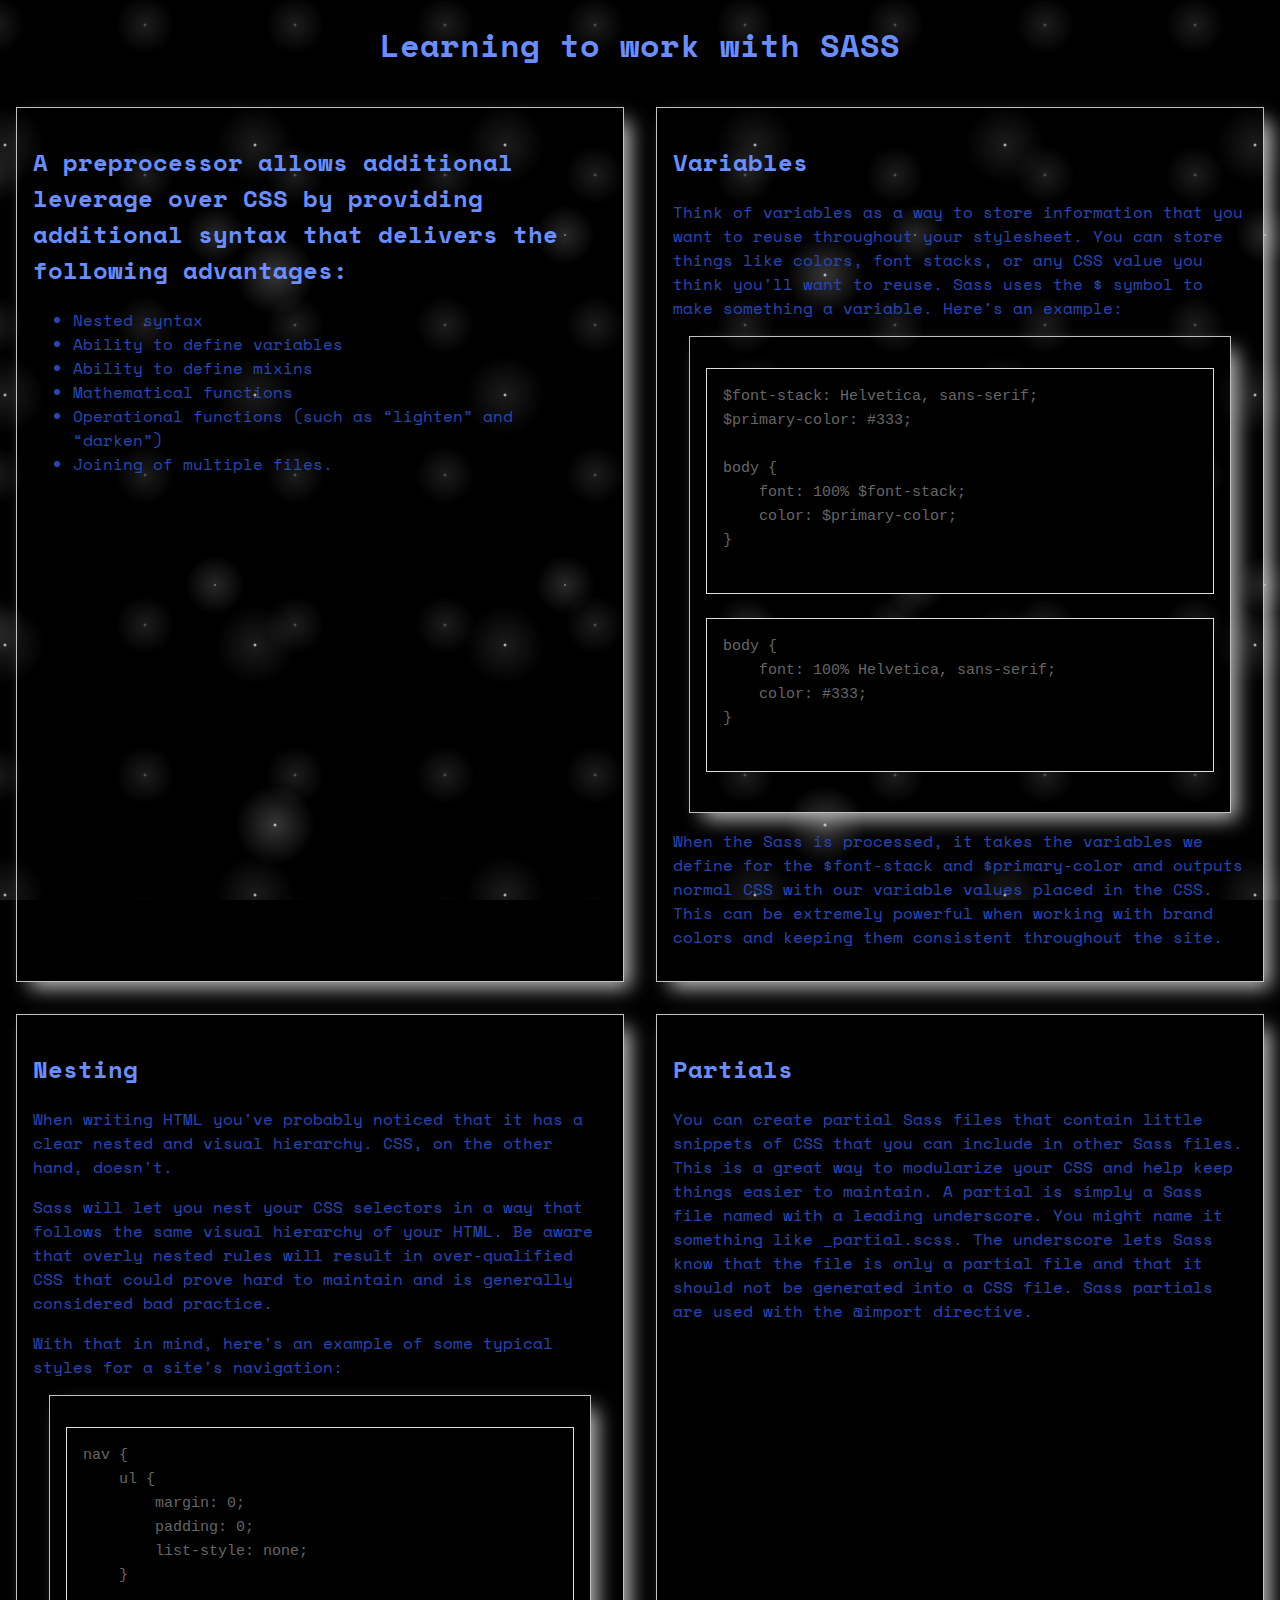
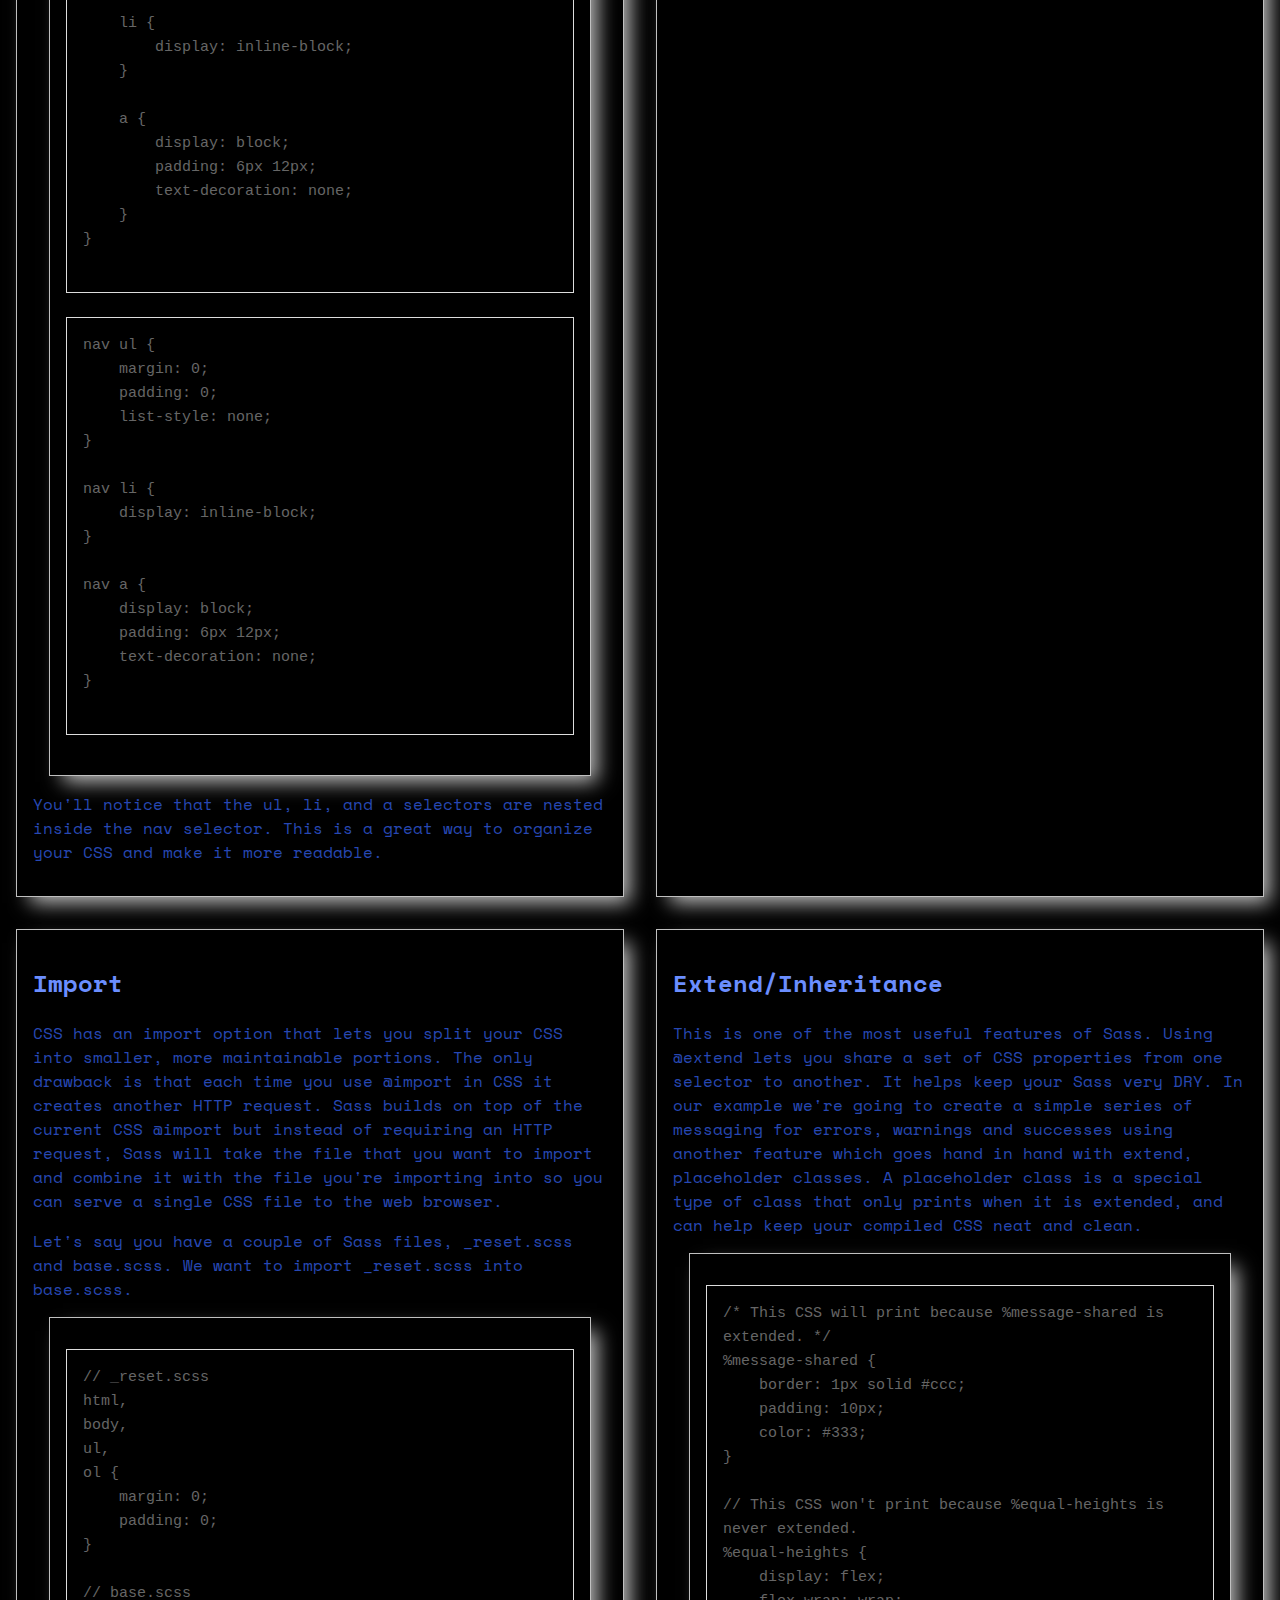
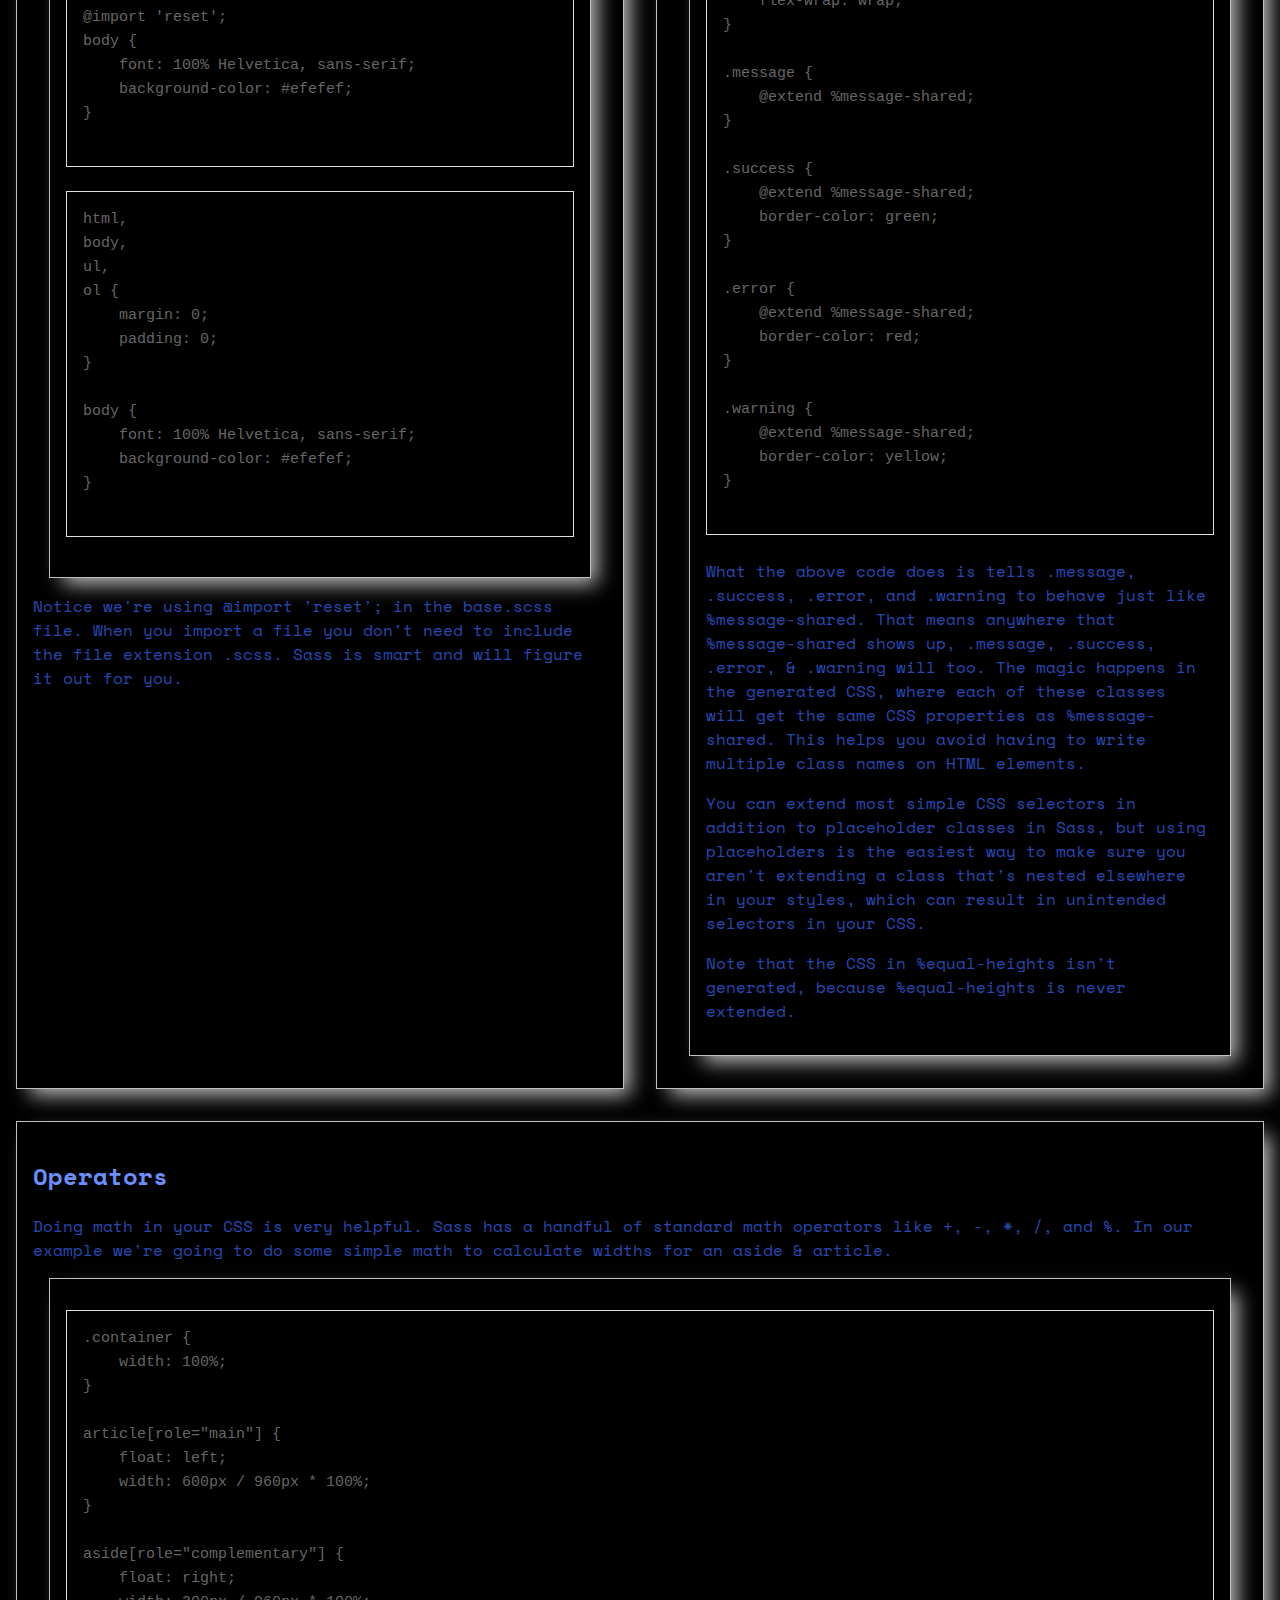
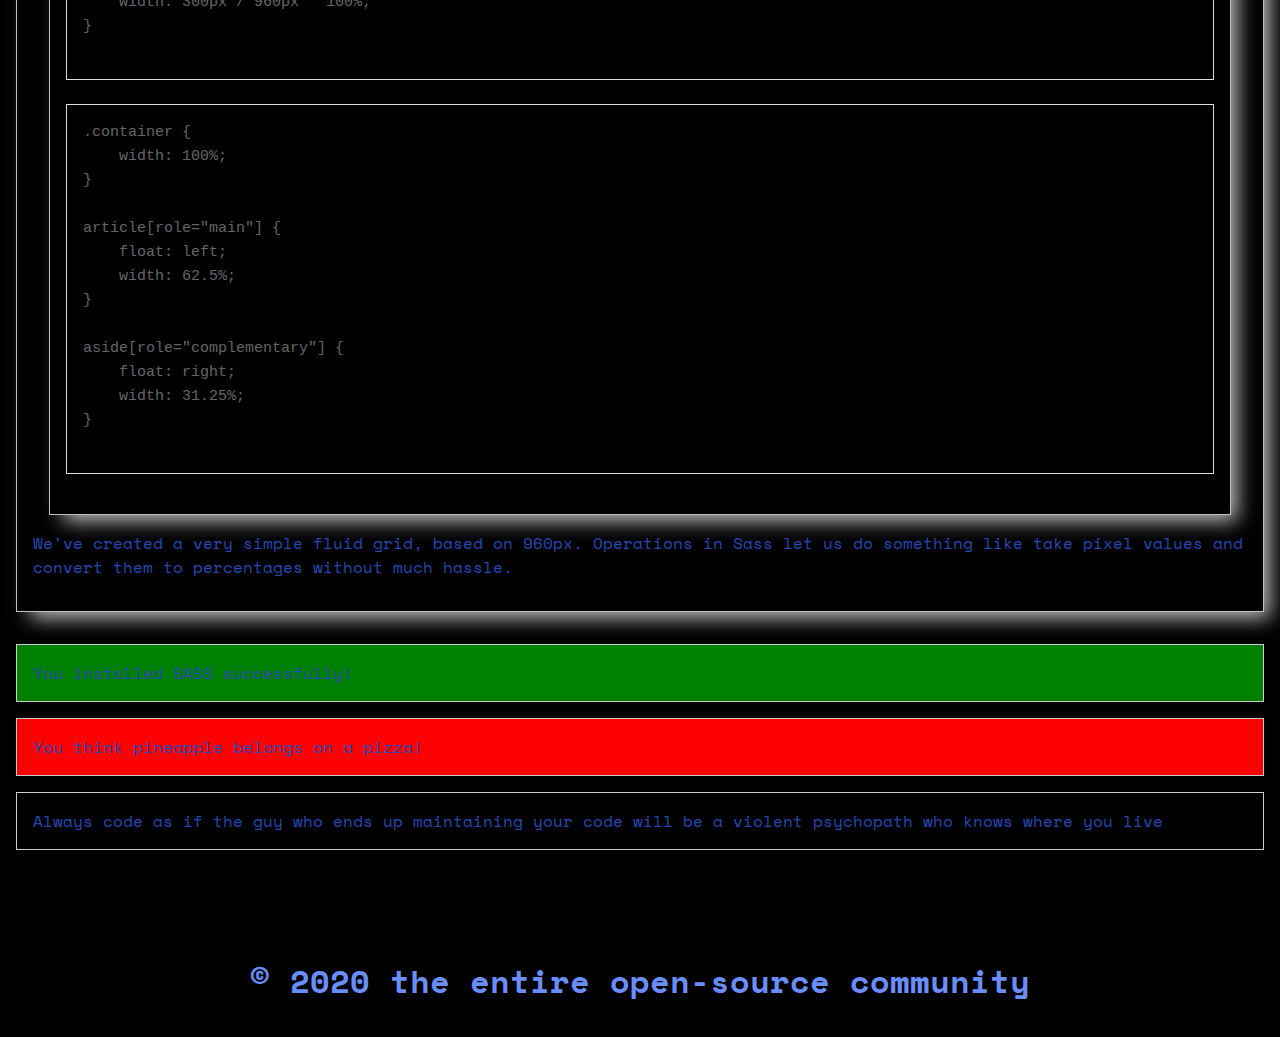
==== index.html @ 773aaebe "Creates a scss file." ====
<!DOCTYPE html>
<html lang="en">

<head>
    <meta charset="UTF-8" />
    <meta name="viewport"
        content="width=device-width, user-scalable=no, initial-scale=1.0, maximum-scale=1.0, minimum-scale=1.0" />
    <meta http-equiv="X-UA-Compatible" content="ie=edge" />
    <title>Learning to work with SASS</title>

    <link href="https://fonts.googleapis.com/css?family=Space+Mono&display=swap" rel="stylesheet" />

    <link href="style.css" type="text/css" rel="stylesheet" />
</head>

<body>
    <header>
        <h1>Learning to work with SASS</h1>
    </header>

    <article>
        <section id="selling-points">
            <h2>
                A preprocessor allows additional leverage over CSS by providing
                additional syntax that delivers the following advantages:
            </h2>

            <ul>
                <li>Nested syntax</li>
                <li>Ability to define variables</li>
                <li>Ability to define mixins</li>
                <li>Mathematical functions</li>
                <li>Operational functions (such as “lighten” and “darken”)</li>
                <li>Joining of multiple files.</li>
            </ul>
        </section>

        <section>
            <h2>Variables</h2>
            <p>
                Think of variables as a way to store information that you want to
                reuse throughout your stylesheet. You can store things like colors,
                font stacks, or any CSS value you think you'll want to reuse. Sass
                uses the $ symbol to make something a variable. Here's an example:
            </p>

            <section>
                <pre class="before">
$font-stack: Helvetica, sans-serif;
$primary-color: #333;

body {
    font: 100% $font-stack;
    color: $primary-color;
}
          </pre>
                <pre class="after">
body {
    font: 100% Helvetica, sans-serif;
    color: #333;
}
          </pre>
            </section>

            <p>
                When the Sass is processed, it takes the variables we define for the
                $font-stack and $primary-color and outputs normal CSS with our
                variable values placed in the CSS. This can be extremely powerful when
                working with brand colors and keeping them consistent throughout the
                site.
            </p>
        </section>

        <section>
            <h2>Nesting</h2>
            <p>
                When writing HTML you've probably noticed that it has a clear nested
                and visual hierarchy. CSS, on the other hand, doesn't.
            </p>

            <p>
                Sass will let you nest your CSS selectors in a way that follows the
                same visual hierarchy of your HTML. Be aware that overly nested rules
                will result in over-qualified CSS that could prove hard to maintain
                and is generally considered bad practice.
            </p>

            <p>
                With that in mind, here's an example of some typical styles for a
                site's navigation:
            </p>

            <section>
                <pre class="before">
nav {
    ul {
        margin: 0;
        padding: 0;
        list-style: none;
    }

    li {
        display: inline-block;
    }

    a {
        display: block;
        padding: 6px 12px;
        text-decoration: none;
    }
}
          </pre>
                <pre class="after">
nav ul {
    margin: 0;
    padding: 0;
    list-style: none;
}

nav li {
    display: inline-block;
}

nav a {
    display: block;
    padding: 6px 12px;
    text-decoration: none;
}
          </pre>
            </section>

            <p>
                You'll notice that the ul, li, and a selectors are nested inside the
                nav selector. This is a great way to organize your CSS and make it
                more readable.
            </p>
        </section>
        <section>
            <h2>Partials</h2>
            <p>
                You can create partial Sass files that contain little snippets of CSS
                that you can include in other Sass files. This is a great way to
                modularize your CSS and help keep things easier to maintain. A partial
                is simply a Sass file named with a leading underscore. You might name
                it something like _partial.scss. The underscore lets Sass know that
                the file is only a partial file and that it should not be generated
                into a CSS file. Sass partials are used with the @import directive.
            </p>
        </section>
        <section>
            <h2>Import</h2>
            <p>
                CSS has an import option that lets you split your CSS into smaller,
                more maintainable portions. The only drawback is that each time you
                use @import in CSS it creates another HTTP request. Sass builds on top
                of the current CSS @import but instead of requiring an HTTP request,
                Sass will take the file that you want to import and combine it with
                the file you're importing into so you can serve a single CSS file to
                the web browser.
            </p>

            <p>
                Let's say you have a couple of Sass files, _reset.scss and base.scss.
                We want to import _reset.scss into base.scss.
            </p>

            <section>
                <pre class="before">
// _reset.scss
html,
body,
ul,
ol {
    margin: 0;
    padding: 0;
}

// base.scss
@import 'reset';
body {
    font: 100% Helvetica, sans-serif;
    background-color: #efefef;
}
          </pre>
                <pre class="after">
html,
body,
ul,
ol {
    margin: 0;
    padding: 0;
}

body {
    font: 100% Helvetica, sans-serif;
    background-color: #efefef;
}
          </pre>
            </section>

            <p>
                Notice we're using @import 'reset'; in the base.scss file. When you
                import a file you don't need to include the file extension .scss. Sass
                is smart and will figure it out for you.
            </p>
        </section>
        <section>
            <h2>Extend/Inheritance</h2>
            <p>
                This is one of the most useful features of Sass. Using @extend lets
                you share a set of CSS properties from one selector to another. It
                helps keep your Sass very DRY. In our example we're going to create a
                simple series of messaging for errors, warnings and successes using
                another feature which goes hand in hand with extend, placeholder
                classes. A placeholder class is a special type of class that only
                prints when it is extended, and can help keep your compiled CSS neat
                and clean.
            </p>
            <section>
                <pre>
/* This CSS will print because %message-shared is extended. */
%message-shared {
    border: 1px solid #ccc;
    padding: 10px;
    color: #333;
}

// This CSS won't print because %equal-heights is never extended.
%equal-heights {
    display: flex;
    flex-wrap: wrap;
}

.message {
    @extend %message-shared;
}

.success {
    @extend %message-shared;
    border-color: green;
}

.error {
    @extend %message-shared;
    border-color: red;
}

.warning {
    @extend %message-shared;
    border-color: yellow;
}
          </pre>

                <p>
                    What the above code does is tells .message, .success, .error, and
                    .warning to behave just like %message-shared. That means anywhere
                    that %message-shared shows up, .message, .success, .error, &
                    .warning will too. The magic happens in the generated CSS, where
                    each of these classes will get the same CSS properties as
                    %message-shared. This helps you avoid having to write multiple class
                    names on HTML elements.
                </p>

                <p>
                    You can extend most simple CSS selectors in addition to placeholder
                    classes in Sass, but using placeholders is the easiest way to make
                    sure you aren't extending a class that's nested elsewhere in your
                    styles, which can result in unintended selectors in your CSS.
                </p>
                <p>
                    Note that the CSS in %equal-heights isn't generated, because
                    %equal-heights is never extended.
                </p>
            </section>
        </section>
        <section>
            <h2>Operators</h2>
            <p>
                Doing math in your CSS is very helpful. Sass has a handful of standard
                math operators like +, -, *, /, and %. In our example we're going to
                do some simple math to calculate widths for an aside & article.
            </p>

            <section>
                <pre class="before">
.container {
    width: 100%;
}

article[role="main"] {
    float: left;
    width: 600px / 960px * 100%;
}

aside[role="complementary"] {
    float: right;
    width: 300px / 960px * 100%;
}
          </pre>
                <pre class="after">
.container {
    width: 100%;
}

article[role="main"] {
    float: left;
    width: 62.5%;
}

aside[role="complementary"] {
    float: right;
    width: 31.25%;
}
          </pre>
            </section>

            <p>
                We've created a very simple fluid grid, based on 960px. Operations in
                Sass let us do something like take pixel values and convert them to
                percentages without much hassle.
            </p>
        </section>
    </article>

    <p class="success">
        You installed SASS successfully!
    </p>
    <p class="error">
        You think pineapple belongs on a pizza!
    </p>
    <p class="warning">
        Always code as if the guy who ends up maintaining your code will be a
        violent psychopath who knows where you live
    </p>

    <footer>
        <h6>&copy; 2020 the entire open-source community</h6>
    </footer>
</body>

</html>
---- style.css ----
body {
  font: 100% "Space Mono", monospace;
  color: #2748b3;
  margin: 0px;
  padding: 0px;
  background-color: #000;
  background-image: radial-gradient(#fff, rgba(255, 255, 255, 0.2) 2px, transparent 40px), radial-gradient(#fff, rgba(255, 255, 255, 0.15) 1px, transparent 30px), radial-gradient(#fff, rgba(255, 255, 255, 0.1) 2px, transparent 40px), radial-gradient(rgba(255, 255, 255, 0.4), rgba(255, 255, 255, 0.1) 2px, transparent 30px);
  background-size: 550px 550px, 350px 350px, 250px 250px, 150px 150px;
  background-position: 0 0, 40px 60px, 130px 270px, 70px 100px;
  background-attachment: fixed;
}

article {
  display: flex;
  flex-wrap: wrap;
}
article section {
  -webkit-box-shadow: 10px 10px 19px -4px rgba(255, 255, 255, 0.75);
  -moz-box-shadow: 10px 10px 19px -4px rgba(255, 255, 255, 0.75);
  box-shadow: 10px 10px 19px -4px rgba(255, 255, 255, 0.75);
  flex-grow: 1;
  flex-basis: 45%;
  border: 1px silver solid;
  padding: 16px;
  margin: 16px;
  clear: both;
  overflow: auto;
  box-sizing: border-box;
}
article section #selling-points {
  flex-grow: 2;
  flex-basis: 100%;
}
article pre {
  background: #000;
  border: 1px solid #ddd;
  color: #666;
  font-family: monospace;
  font-size: 15px;
  line-height: 1.6;
  margin-bottom: 1.6em;
  max-width: 100%;
  overflow: auto;
  padding: 16px;
  display: block;
  white-space: pre-wrap;
}
article pre .before {
  float: left;
  width: 40%;
}
article pre .after {
  float: right;
  width: 40%;
}

h1,
h2,
h6 {
  color: #6b8eff;
}

h1 {
  text-align: center;
}

h6 {
  text-align: center;
  font-size: 2em;
  padding: 32px;
  margin-bottom: 0px;
}

.message,
.success,
.error,
.warning {
  border: 1px solid #ccc;
  padding: 16px;
  margin: 16px;
  color: #2748b3;
  background-color: #000;
}

.success {
  background-color: green;
}

.error {
  background-color: red;
}

.warning {
  background-color: background-color-warning;
}

/*# sourceMappingURL=style.css.map */
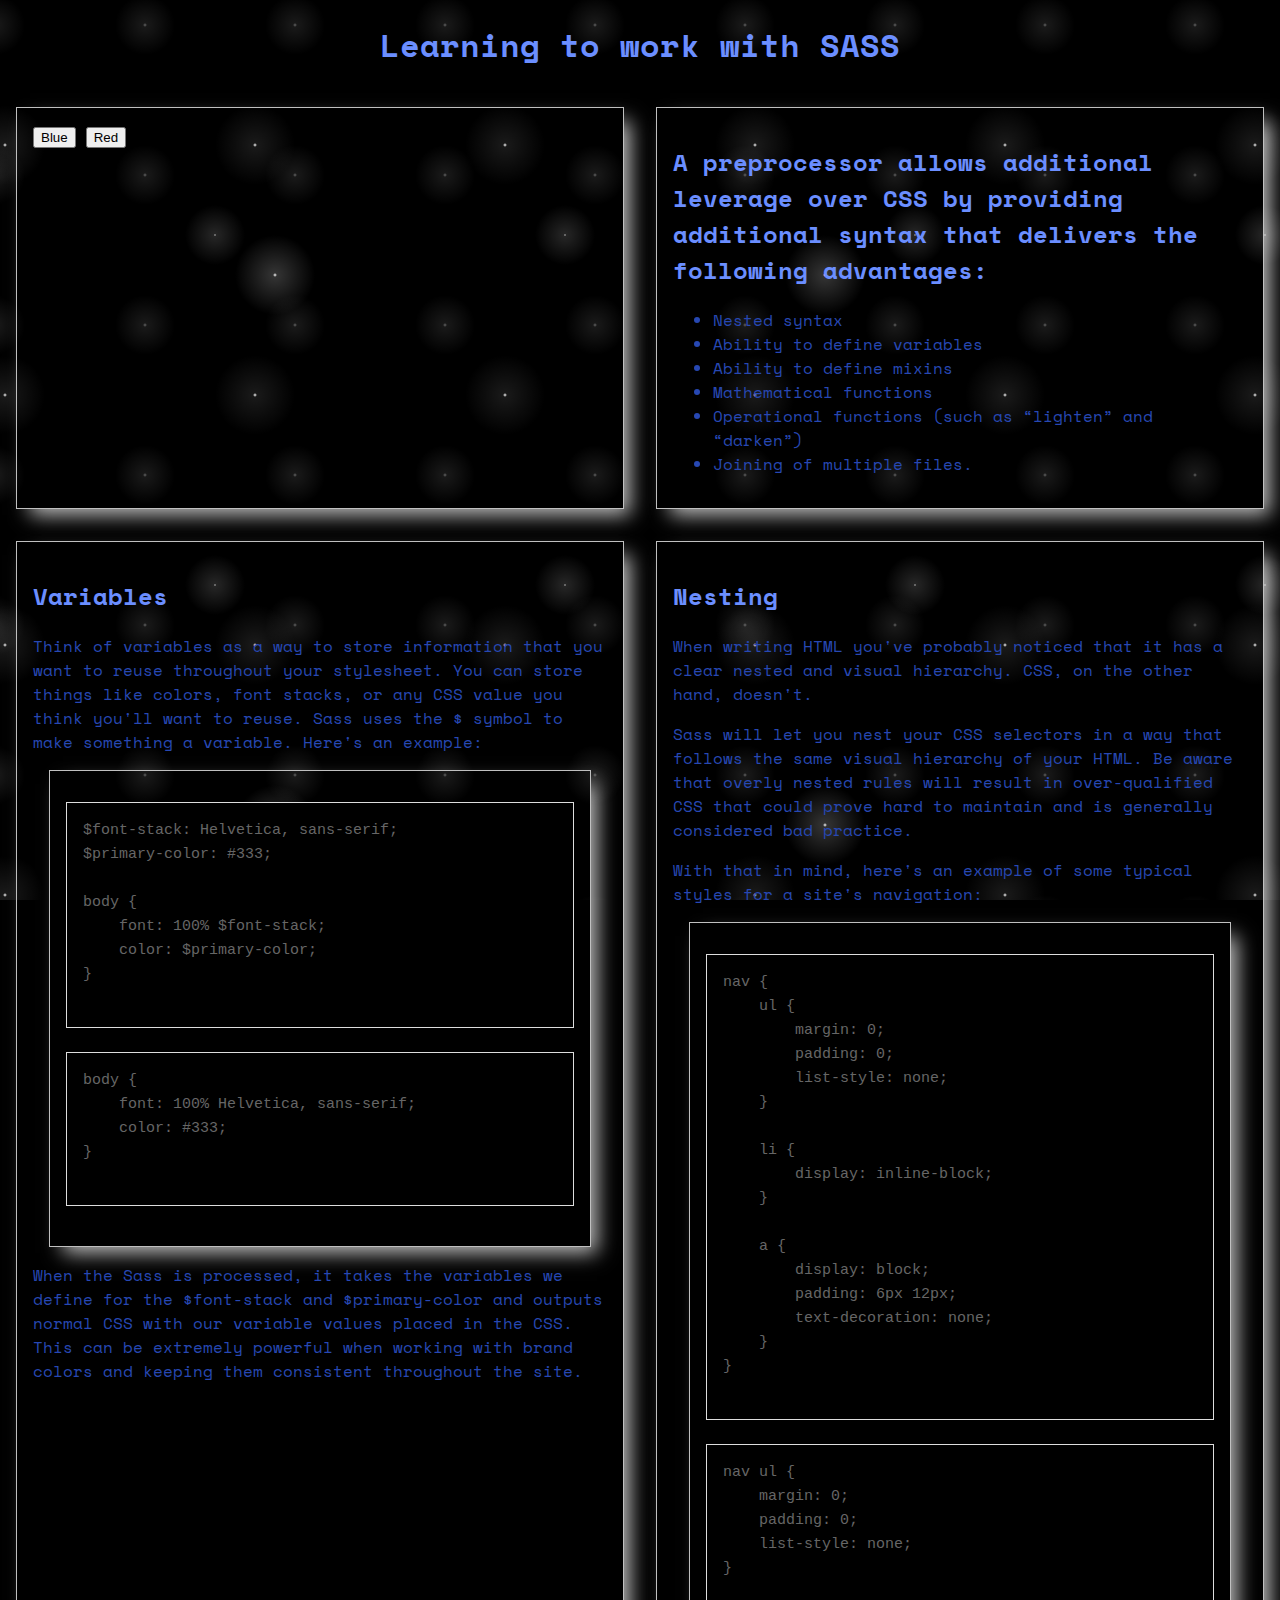
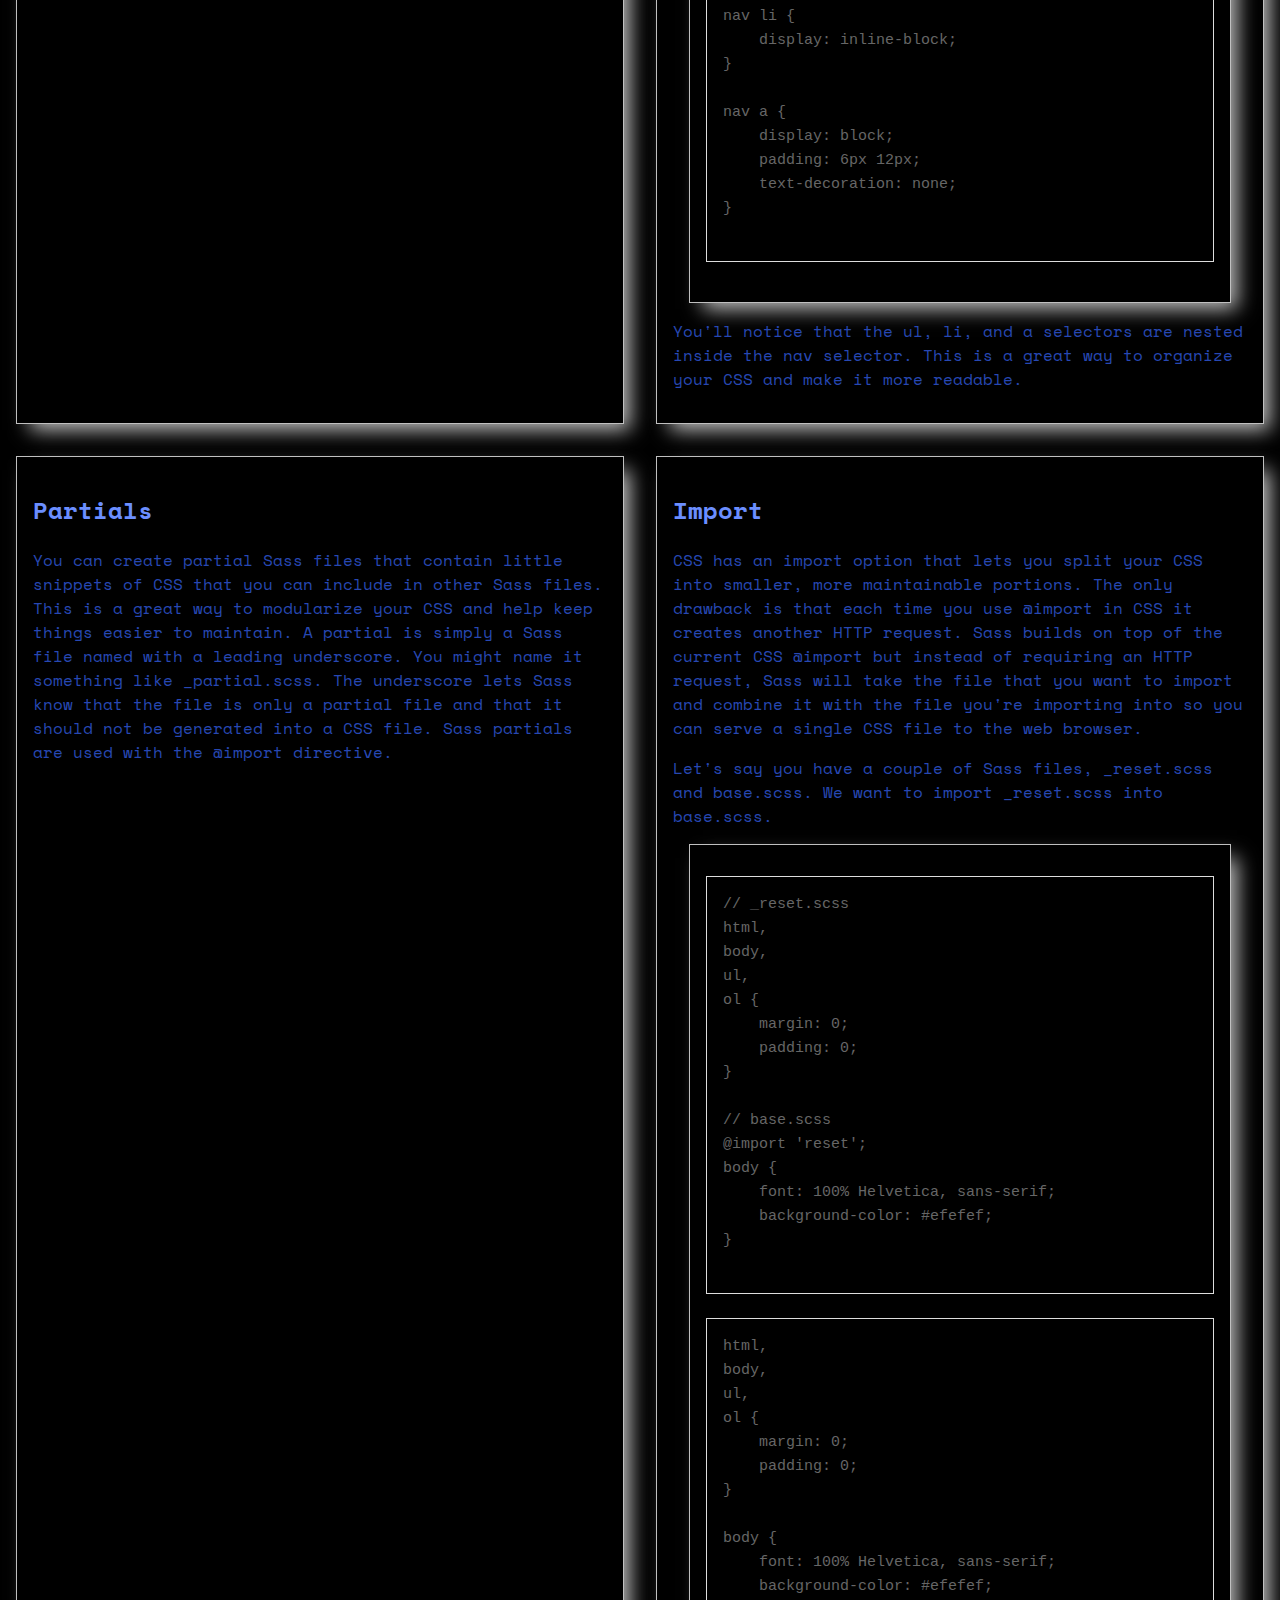
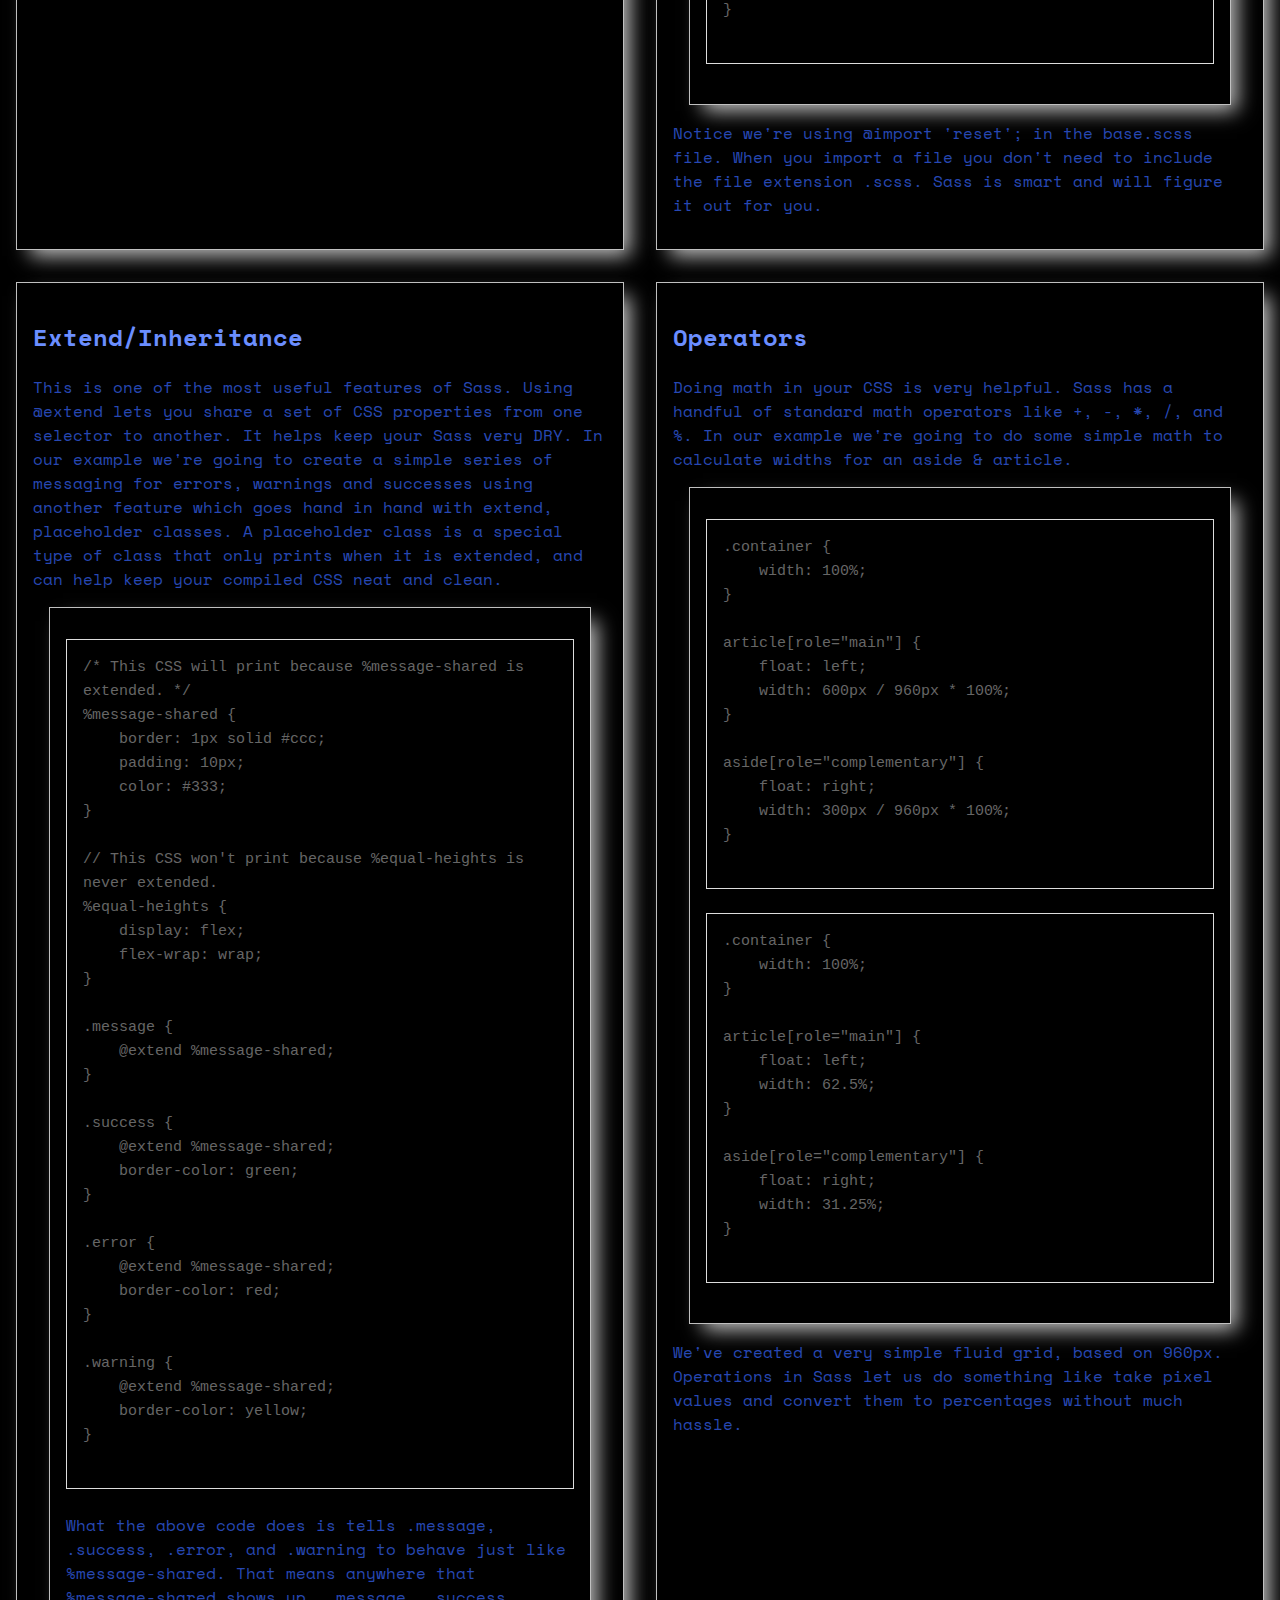
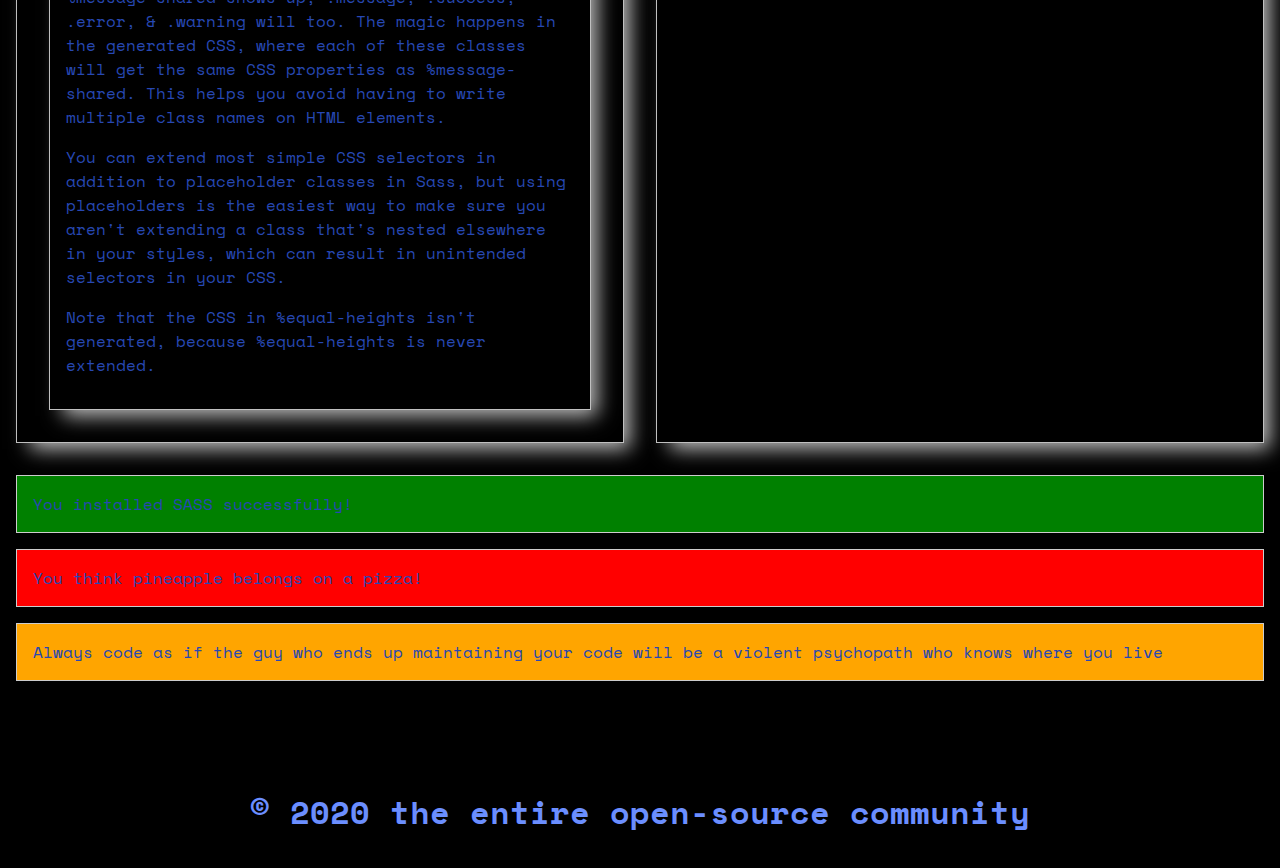
==== commit ec9c4bed: "Initial solution with javascript." ====
--- a/index.html
+++ b/index.html
@@ -10,7 +10,23 @@
 
     <link href="https://fonts.googleapis.com/css?family=Space+Mono&display=swap" rel="stylesheet" />
 
-    <link href="style.css" type="text/css" rel="stylesheet" />
+    <link href="./Css/style.min.css" type="text/css" rel="stylesheet" />
+    <script>
+        function changeColor(color) {
+            if (color === 'red') {
+                document.documentElement.style.setProperty("--text-color", "#b32727");
+                document.documentElement.style.setProperty("--header-color", "#ff6b6b");
+
+                document.documentElement.style.setProperty("--background-color-error", "#350000");
+                document.documentElement.style.setProperty("--background-color-warning", "#af5d00");
+                document.documentElement.style.setProperty("--background-color-success", "#004105");
+            } else {
+                //Reinstate colors by reloading the page
+                location.reload();
+            }
+
+        }
+    </script>
 </head>
 
 <body>
@@ -19,6 +35,10 @@
     </header>
 
     <article>
+        <section id="links">
+            <button onClick=changeColor('blue')>Blue</button>
+            <button onClick=changeColor('red')>Red</button>
+        </section>
         <section id="selling-points">
             <h2>
                 A preprocessor allows additional leverage over CSS by providing
--- a/Css/style.min.css
+++ b/Css/style.min.css
@@ -0,0 +1,2 @@
+:root{--text-color: #2748b3;--background-color: #000;--header-color: #6b8eff;--background-color-error: red;--background-color-warning: orange;--background-color-success: green}body{font:100% 'Space Mono', monospace;color:var(--text-color);margin:0px;padding:0px;background:radial-gradient(#fff, #ffffff33 2px, #00000000 40px) fixed 0 0/550px 550px,radial-gradient(#fff, #ffffff26 1px, #00000000 30px) fixed 40px 60px/350px 350px,radial-gradient(#fff, #ffffff19 2px, #00000000 40px) fixed 130px 270px/250px 250px,radial-gradient(#ffffff66, #ffffff19 2px, #00000000 30px) fixed 70px 100px/150px 150px var(--background-color)}article{display:-webkit-box;display:-ms-flexbox;display:flex;-ms-flex-wrap:wrap;flex-wrap:wrap}article section{-webkit-box-shadow:10px 10px 19px -4px rgba(255,255,255,0.75);box-shadow:10px 10px 19px -4px rgba(255,255,255,0.75);-webkit-box-flex:1;-ms-flex-positive:1;flex-grow:1;-ms-flex-preferred-size:45%;flex-basis:45%;border:1px silver solid;padding:16px;margin:16px;clear:both;overflow:auto;-webkit-box-sizing:border-box;box-sizing:border-box}article section #selling-points{-webkit-box-flex:2;-ms-flex-positive:2;flex-grow:2;-ms-flex-preferred-size:100%;flex-basis:100%}article pre{background:var(--background-color);border:1px solid #ddd;color:#666;font:15px monospace;line-height:1.6;margin-bottom:1.6em;max-width:100%;overflow:auto;padding:16px;display:block;white-space:pre-wrap}article pre .before{float:left;width:40%}article pre .after{float:right;width:40%}h1,h2,h6{color:var(--header-color)}h1,h6{text-align:center}h6{font-size:2em;padding:32px;margin-bottom:0px}.message,.success,.error,.warning{border:1px solid #ccc;padding:16px;margin:16px;color:var(--text-color);background:var(--background-color)}.success{background:var(--background-color-success)}.error{background:var(--background-color-error)}.warning{background:var(--background-color-warning)}
+/*# sourceMappingURL=style.min.css.map */